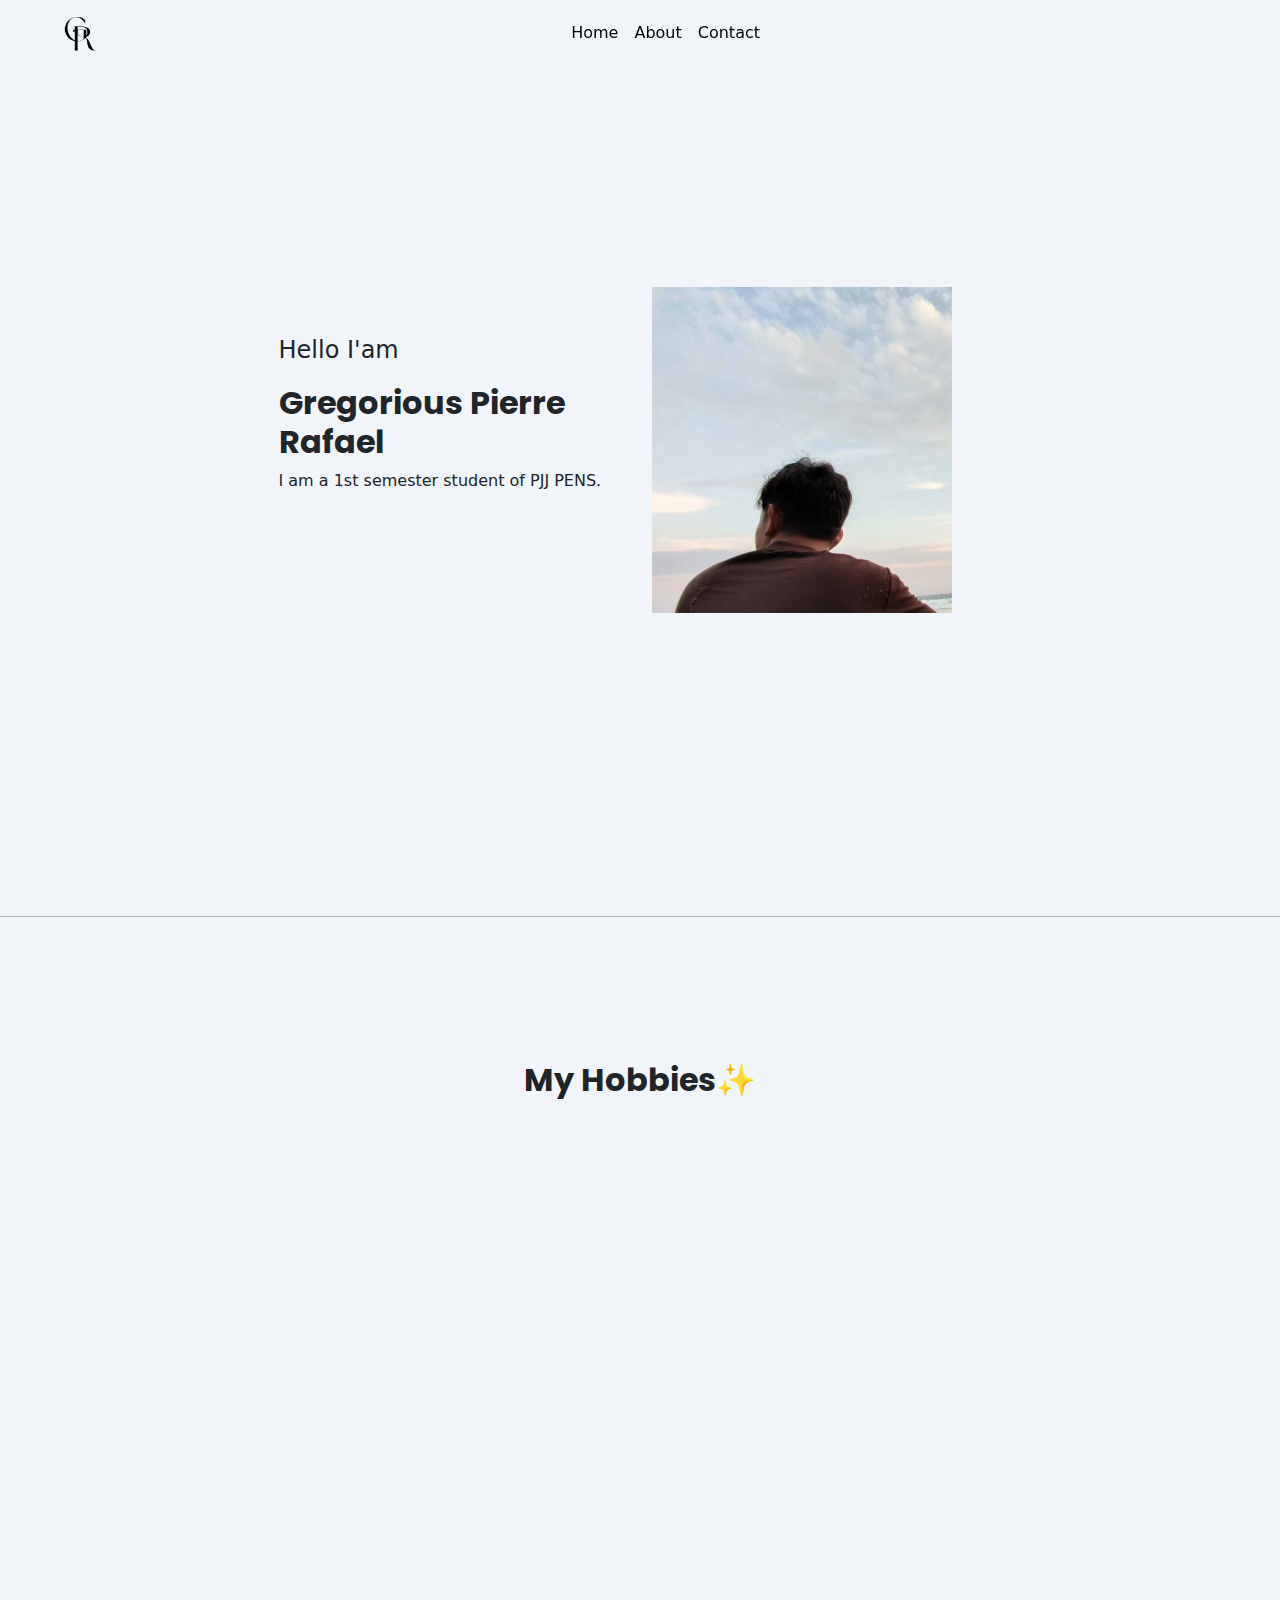
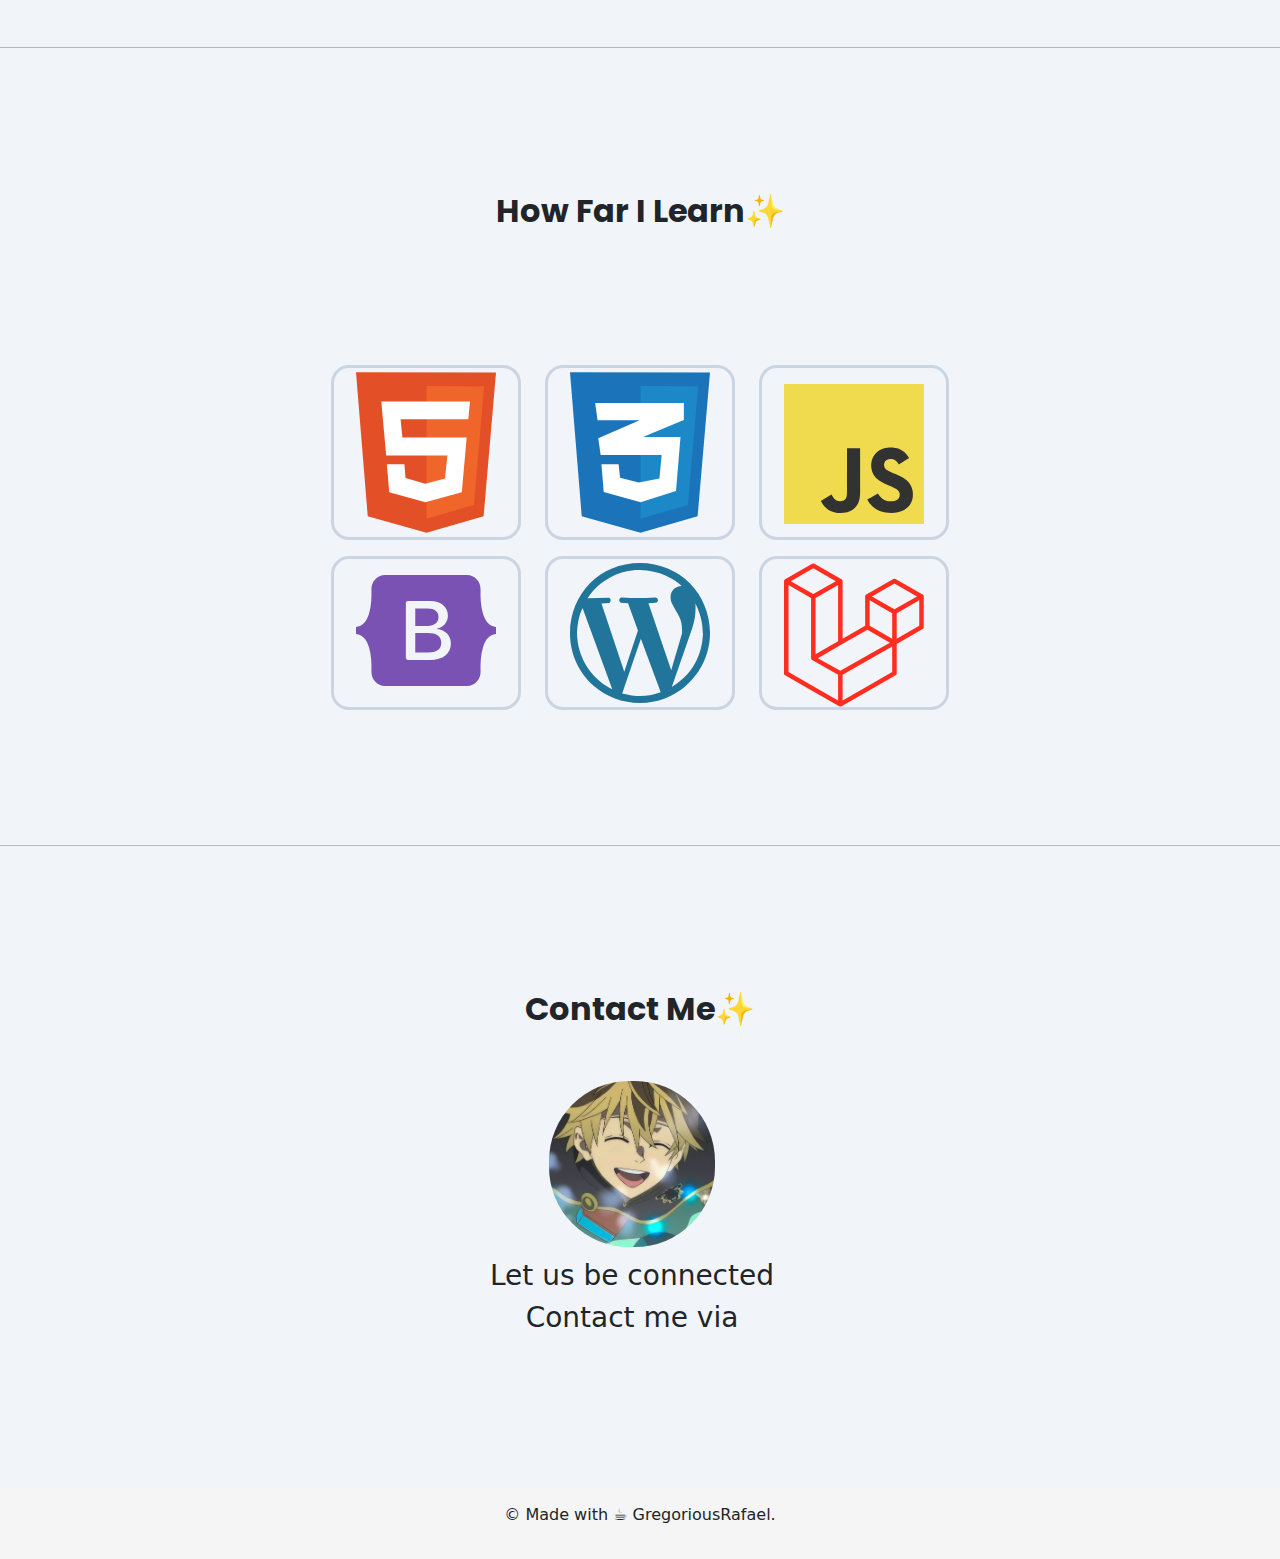
==== index.html @ 3166f062 "first commit" ====
<!DOCTYPE html>
<html lang="en">
  <head>
    <meta charset="utf-8" />
    <meta name="viewport" content="width=device-width, initial-scale=1" />
    <title>Portfolio Rafael</title>
    <link rel="shortcut icon" href="images/logo.png" type="image/x-icon">
    <link href="bootstrap/css/bootstrap.min.css" rel="stylesheet"/>
    <link rel="stylesheet" href="style.css">
    <link href="https://cdnjs.cloudflare.com/ajax/libs/font-awesome/5.15.4/css/all.min.css" rel="stylesheet">
    <link href="https://fonts.googleapis.com/css2?family=Poppins:wght@300;700&display=swap" rel="stylesheet">
  </head>
  <body>
    <!-- Navbar -->
    <nav class="navbar navbar-expand-lg navbar-light fixed-top bg-light blur-bg">
      <div class="container">
        <a class="navbar-brand ms-5" href="#"><img src="images/logo_bg.png" alt="" class="small-logo"></a>
        <button class="navbar-toggler" type="button" data-toggle="collapse" data-target="#navbarNav" aria-controls="navbarNav" aria-expanded="false" aria-label="Toggle navigation">
          <span class="navbar-toggler-icon"></span>
        </button>
      </div>
      <div class="collapse navbar-collapse" id="navbarNav">
        <div class="container me-7">
          <ul class="navbar-nav">
            <li class="nav-item active">
              <a class="nav-link class="no-select" onclick="delayNavigation(event, 'link1')" href="index.html">Home</a>
            </li>
            <li class="nav-item">
              <a class="nav-link class="no-select" onclick="delayNavigation(event, 'link2')" href="about.html">About</a>
            </li>
            <li class="nav-item">
              <a class="nav-link class="no-select" href="#kontak">Contact</a>
            </li>
          </ul>
        </div>
      </div>
    </nav>

    <!-- Header -->
    
    <div class="container d-flex justify-content-center align-items-center" style="height: 100vh;">
      <div class="row">
        <div class="col-md-6">
          <!-- Kolom teks -->
          <div class="text-column">
            <p class="mt-7 fs-4 no-select">Hello I'am</p>
            <h2 class="no-select">Gregorious Pierre Rafael</h2>
            <p class="no-select">I am a 1st semester student of PJJ PENS.</p>
          </div>
        </div>
        <div class="col-md-6">
          <!-- Kolom gambar -->
          <div class="image-column">
            <img src="images/me.jpg" alt="Deskripsi Gambar" class="img-fluid" id="scrollImage" style="max-width: 300px; height: auto; pointer-events: none;">
          </div>
        </div>
      </div>
    </div>
    
    <hr style="width: 100%; height: 20px; color: black;">
    <div class="container mt-8 mb-7">
      <h2 class="no-select text-center mb-7">My Hobbies<span>✨</span></h2>
      <div class="row no-select">
        <div class="col-md-3">
          <div class="card">
            <div class="card-body">
              <i class="fas fa-gamepad fs-7 "></i>
              <h3>Game</h3>
              <p>Gaming provides me with entertainment and an escape from everyday pressures, helping to reduce stress and creating fun.</p>
            </div>
          </div>
        </div>
        <div class="col-md-3">
          <div class="card mt-3">
            <div class="card-body">
              <i class="fas fa-swimmer fs-7"></i>
              <h3>Swimming</h3>
              <p>Being in the water gives freedom.</p>
            </div>
          </div>
        </div>
        <div class="col-md-3" >
          <div class="card">
            <div class="card-body">
              <i class="fas fa-camera fs-7"></i>
              <h3>Photography</h3>
              <p>Likes to capture the moment.</p>
            </div>
          </div>
        </div>
        <div class="col-md-3">
          <div class="card mt-3">
            <div class="card-body">
              <i class="fas fa-plane fs-7"></i>
              <h3>Traveling</h3>
              <p>I love the new scenery and the people's lives.</p>
            </div>
          </div>
        </div>
      </div>
    </div>


    <hr style="width: 100%; height: 20px; color: black;">
    <div class="container mt-8 mb-7">
      <h2 class="no-select text-center mb-7">How Far I Learn<span>✨</span></h2>
      <div class="row justify-content-center">
        <div class="col-2 text-center border-3 me-4">
          <img src="images/html.svg" class="img-fluid mt-1 mb-1" alt="Gambar 1" width="140">
        </div>
        <div class="col-2 text-center border-3 me-4">
          <img src="images/css.svg" class="img-fluid mt-1 mb-1" alt="Gambar 1" width="140">
        </div>
        <div class="col-2 text-center border-3 ">
          <img src="images/javascript.svg" class="img-fluid mt-3" alt="Gambar 3" width="140">
        </div>
        
      </div>
      <div class="row justify-content-center mt-3">
        <div class="col-2 text-center border-3 me-4">
          <img src="images/bootstrap.svg" class="img-fluid mt-3" alt="Gambar 4" width="140">
        </div>
        <div class="col-2 text-center border-3 me-4">
          <img src="images/wordpress.svg" class="img-fluid mt-1" alt="Gambar 5" width="140">
        </div>
        <div class="col-2 text-center border-3">
          <img src="images/laravel.svg" class="img-fluid mt-1" alt="Gambar 6" width="140">
        </div>
      </div>
    </div>

    <hr style="width: 100%; height: 20px; color: black;">
    <div class="container mt-8 mb-5">
      <h2 class="no-select text-center mb-5">Contact Me<span>✨</span></h2>
      <div class="row justify-content-center">
        <div class="col-2 text-center me-3">
          <img src="images/Luck.jpeg" class="img-fluid mt-1 mb-1" alt="Gambar 1" width="240" style="border-radius: 80px;">
        </div>
      </div>
      <div class="row justify-content-center">
        <div class="col-6 text-center me-3 mt-2">
          <h3>Let us be connected</h3>
          <h3>Contact me via</h3>
        </div>
      </div>
      <div class="container">
        <div class="row justify-content-center">
          <div class="col-4">
            <div class="card p-4" style="box-shadow: 0 0 10px rgba(0, 0, 0, 0.5); border: none;">
              <div class="row justify-content-around">
                <div class="col-2 text-center">
                  <a href="https://wa.me/085755303860" target="_blank" rel="noopener noreferrer">
                    <i class="fab fa-whatsapp-square fa-3x" style="color: black;"></i>
                  </a>
                </div>
                <div class="col-2 text-center">
                  <a href="https://www.instagram.com/whosipael" target="_blank" rel="noopener noreferrer">
                    <i class="fab fa-instagram-square fa-3x" style="color: black;"></i>
                  </a>
                </div>
                <div class="col-2 text-center">
                  <a href="mailto:youremail@example.com" target="_blank" rel="noopener noreferrer">
                    <i class="fas fa-envelope-square fa-3x" style="color: black;"></i>
                  </a>
                </div>
              </div>
            </div>
          </div>
        </div>
      </div>      
    </div>

    <footer class="text-center py-3" id="kontak">
      <div class="container">
        <p>&copy; Made with ☕ GregoriousRafael.</p>
      </div>
    </footer>

    <script src="bootstrap/js/bootstrap.min.js""></script>
    <script src="script.js""></script>
  </body>
</html>
---- style.css ----
@import url("https://fonts.googleapis.com/css2?family=Poppins:wght@300;700&display=swap");

/* Reset Margin dan Padding */
* {
  margin: 0;
  padding: 0;
  box-sizing: border-box;
}

/* Custom CSS */
body {
  margin: 0;
  background-color: #f1f5f9;
}

.no-select {
  -webkit-user-select: none; /* Safari */
  -moz-user-select: none; /* Firefox */
  -ms-user-select: none; /* Internet Explorer/Edge */
  user-select: none;
}

h2 {
  font-family: 'Poppins', sans-serif;
  font-weight: 700;
}

.mt-7 {
  margin-top: 45px;
}

.mt-8 {
  margin-top: 125px;
}

.mb-7 {
  margin-bottom: 135px;
}

.me-7 {
  margin-right: 500px;
}

.fs-7 {
    font-size: 36px;
}

.small-logo {
  max-width: 40px; /* Ubah ukuran maksimum sesuai kebutuhan */
  height: auto;
}

.navbar {
  background-color: transparent !important; /* Membuat navbar transparan */
}

.navbar-nav .nav-link {
  position: relative;
  color: #000; /* Warna teks default */
  text-decoration: none; /* Hapus garis bawah default */
}

.navbar-nav .nav-link:hover {
  text-decoration: none; /* Hapus underline default */
}

.navbar-nav .nav-link:hover::before {
  content: "";
  position: absolute;
  width: 100%;
  height: 2px; /* Ketebalan garis bawah saat hover */
  bottom: -2px; /* Jarak garis bawah dari teks */
  background-color: #000; /* Warna garis bawah saat hover */
}

.blur-bg {
  backdrop-filter: blur(10px);
  transition: backdrop-filter 0.3s ease-in-out;
}

.blur-bg.scrolled {
  backdrop-filter: blur(0px);
}



/* CSS untuk animasi */
@keyframes float {
  0%,
  100% {
    transform: translateY(0);
  }
  50% {
    transform: translateY(-10px);
  }
}

/* Terapkan animasi pada span */
span {
  display: inline-block;
  animation: float 2s ease-in-out infinite;
}

.border-3 {
  border: 2px solid #cbd5e1; /* Ubah warna atau style sesuai kebutuhan */
  border-radius: 18px;
}

.shadow {
  box-shadow: 0 0 10px rgba(0, 0, 0, 0.5); /* Ini adalah properti bayangan hitam */
  border-radius: 18px;
}

.card {
  opacity: 0;
  transform: translateY(30px);
  transition: opacity 0.5s ease-in-out, transform 0.5s ease-in-out;
  border: 3px solid #94a3b8; /* Menambahkan border dengan warna #94a3b8 sebesar 3px */
}

.card.animate {
  opacity: 1;
  transform: translateY(0);
}


.vertical-line {
  border-left: 3px solid black;
  height: 20vh; /* Menyesuaikan tinggi vertikal line dengan tinggi viewport */
  align-items: center;
  justify-content: center;
}

.animate-left {
  opacity: 0; /* Mulai dengan opacity 0 agar elemen tidak terlihat */
  transform: translateX(-50px); /* Geser ke kiri sejauh 50px */
  transition: opacity 0.5s ease, transform 1s ease; /* Animasi transition */
}

.animate-left.active {
  opacity: 1; /* Set opacity ke 1 untuk menampilkan elemen saat discroll */
  transform: translateX(0); /* Kembalikan posisi ke semula (tidak tergeser) */
}

.animate-right {
  opacity: 0; /* Mulai dengan opacity 0 agar elemen tidak terlihat */
  transform: translateX(50px); /* Geser ke kanan sejauh 50px */
  transition: opacity 0.5s ease, transform 1s ease; /* Animasi transition */
}

.animate-right.active {
  opacity: 1; /* Set opacity ke 1 untuk menampilkan elemen saat discroll */
  transform: translateX(0); /* Kembalikan posisi ke semula (tidak tergeser) */
}

footer {
  background-color: #f5f5f5; /* Warna latar belakang footer */
  padding: 20px 0;
  margin-top: 20px; /* Jika diperlukan untuk memberi jarak antara footer dan konten lainnya */
}

footer .container {
  position: relative;
}

footer .copyright {
  background-color: #000; /* Warna latar belakang hitam */
  color: #fff; /* Warna teks putih */
  padding: 10px 0;
  text-align: center;
  margin: 0; /* Hapus margin */
}
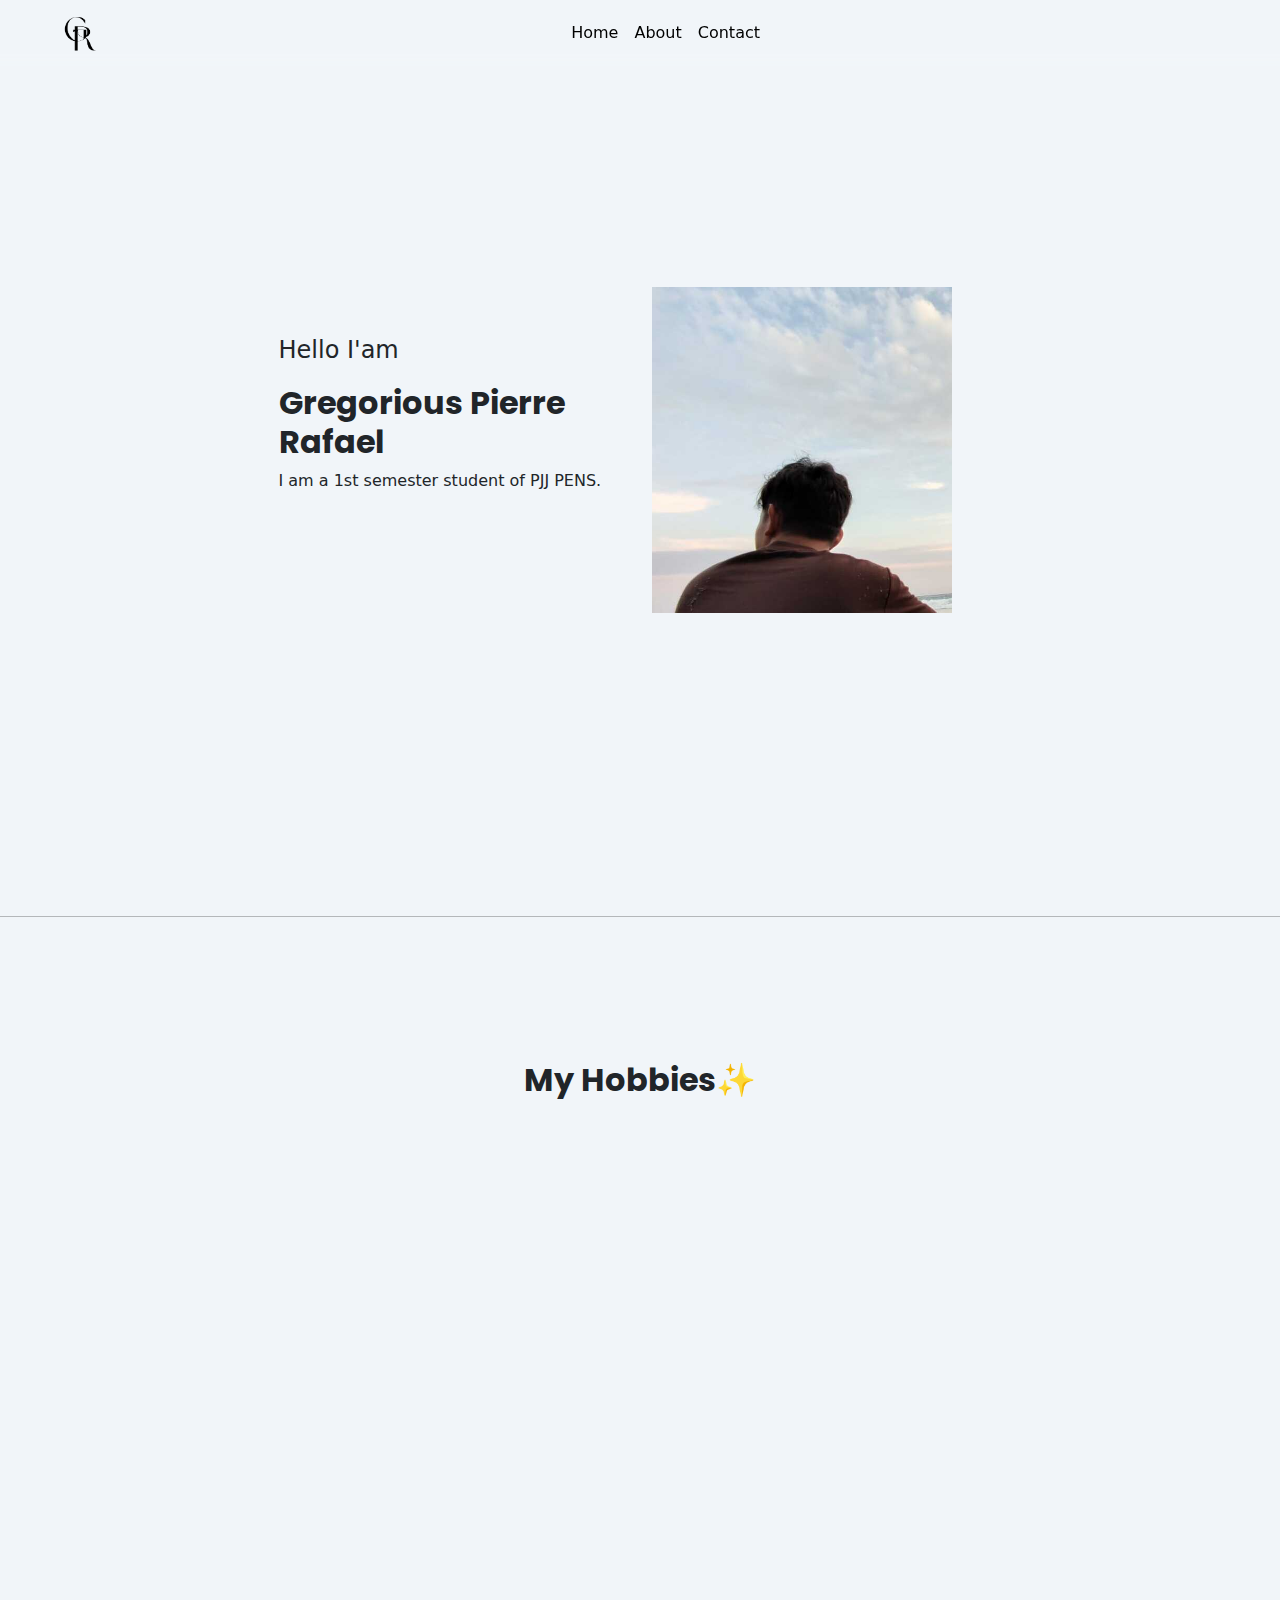
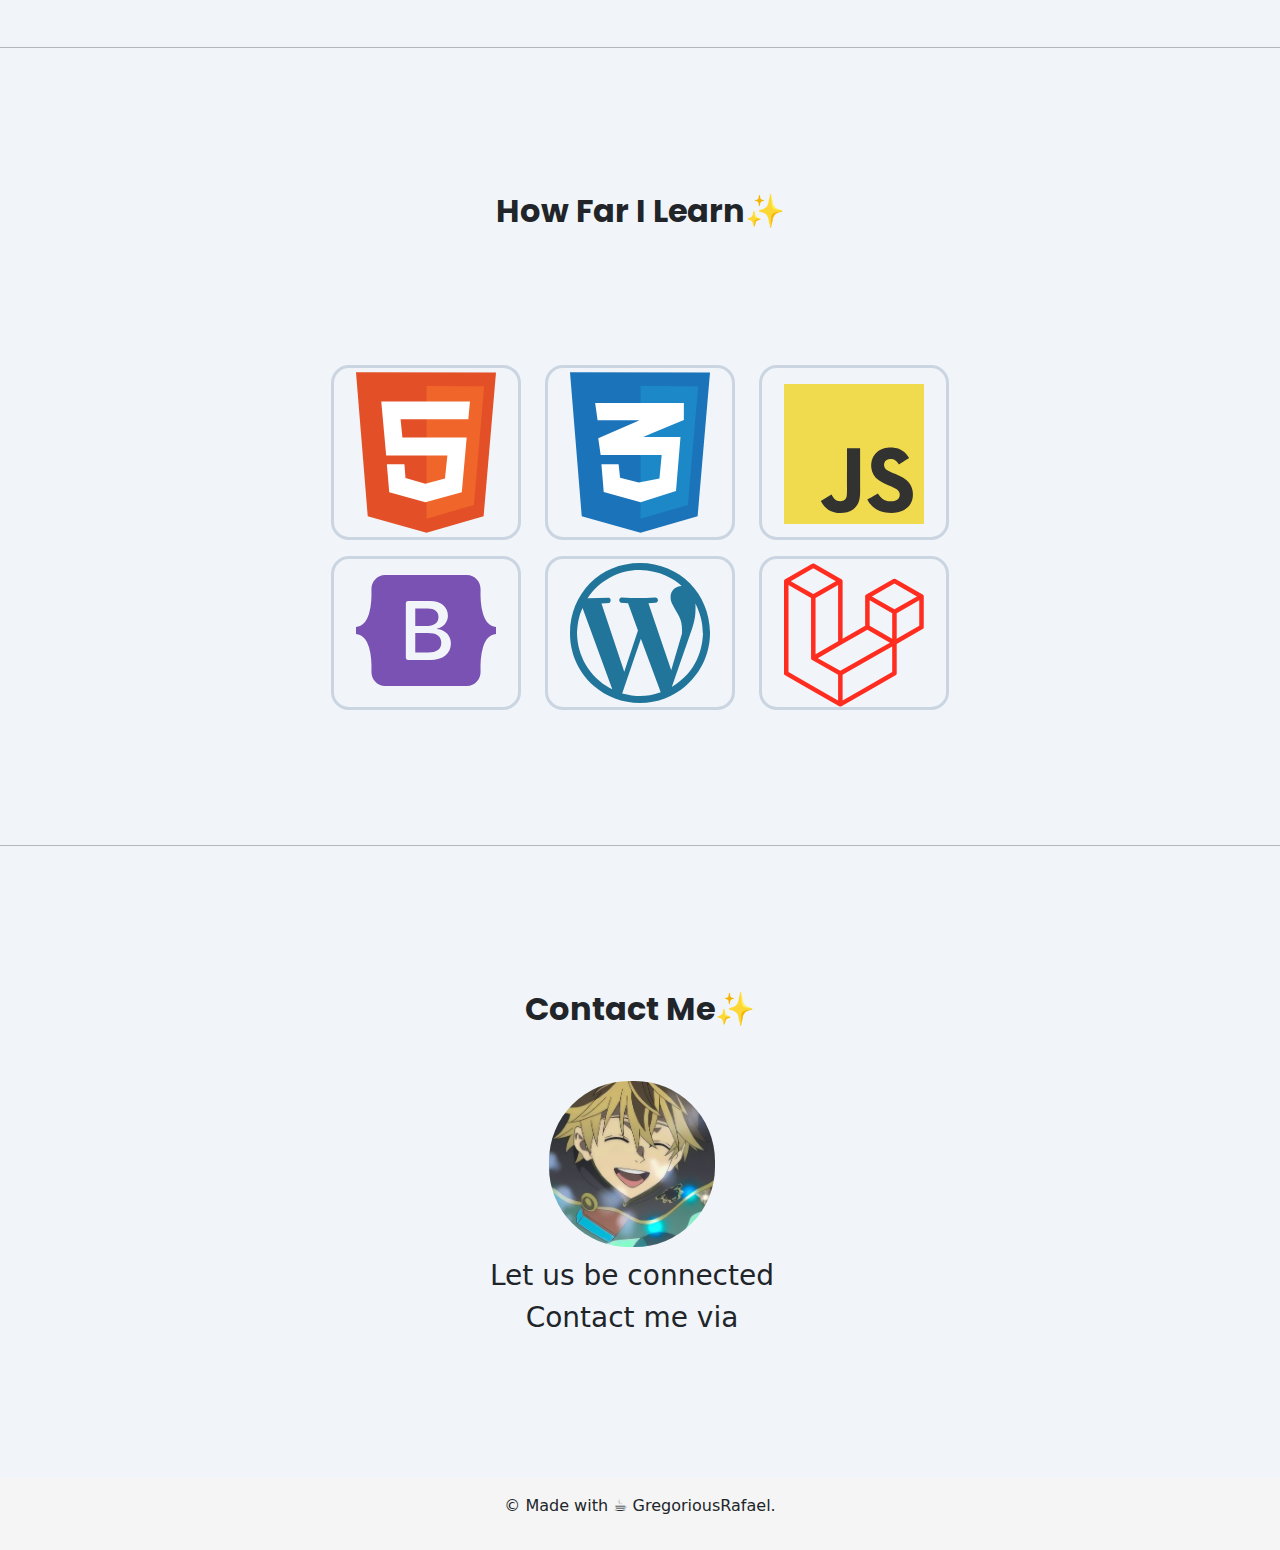
==== commit 57f83730: "memperbarui file index.html" ====
--- a/index.html
+++ b/index.html
@@ -145,29 +145,29 @@
       </div>
       <div class="container">
         <div class="row justify-content-center">
-          <div class="col-4">
+          <div class="col-8 col-md-4">
             <div class="card p-4" style="box-shadow: 0 0 10px rgba(0, 0, 0, 0.5); border: none;">
               <div class="row justify-content-around">
-                <div class="col-2 text-center">
+                <div class="col-4 col-md-3 text-center">
                   <a href="https://wa.me/085755303860" target="_blank" rel="noopener noreferrer">
-                    <i class="fab fa-whatsapp-square fa-3x" style="color: black;"></i>
+                    <i class="fab fa-whatsapp-square fa-3x fa-lg" style="color: black;"></i>
                   </a>
                 </div>
-                <div class="col-2 text-center">
+                <div class="col-4 col-md-3 text-center">
                   <a href="https://www.instagram.com/whosipael" target="_blank" rel="noopener noreferrer">
-                    <i class="fab fa-instagram-square fa-3x" style="color: black;"></i>
+                    <i class="fab fa-instagram-square fa-3x fa-lg" style="color: black;"></i>
                   </a>
                 </div>
-                <div class="col-2 text-center">
+                <div class="col-4 col-md-3 text-center">
                   <a href="mailto:youremail@example.com" target="_blank" rel="noopener noreferrer">
-                    <i class="fas fa-envelope-square fa-3x" style="color: black;"></i>
+                    <i class="fas fa-envelope-square fa-3x fa-lg" style="color: black;"></i>
                   </a>
                 </div>
               </div>
             </div>
           </div>
         </div>
-      </div>      
+      </div>
     </div>
 
     <footer class="text-center py-3" id="kontak">
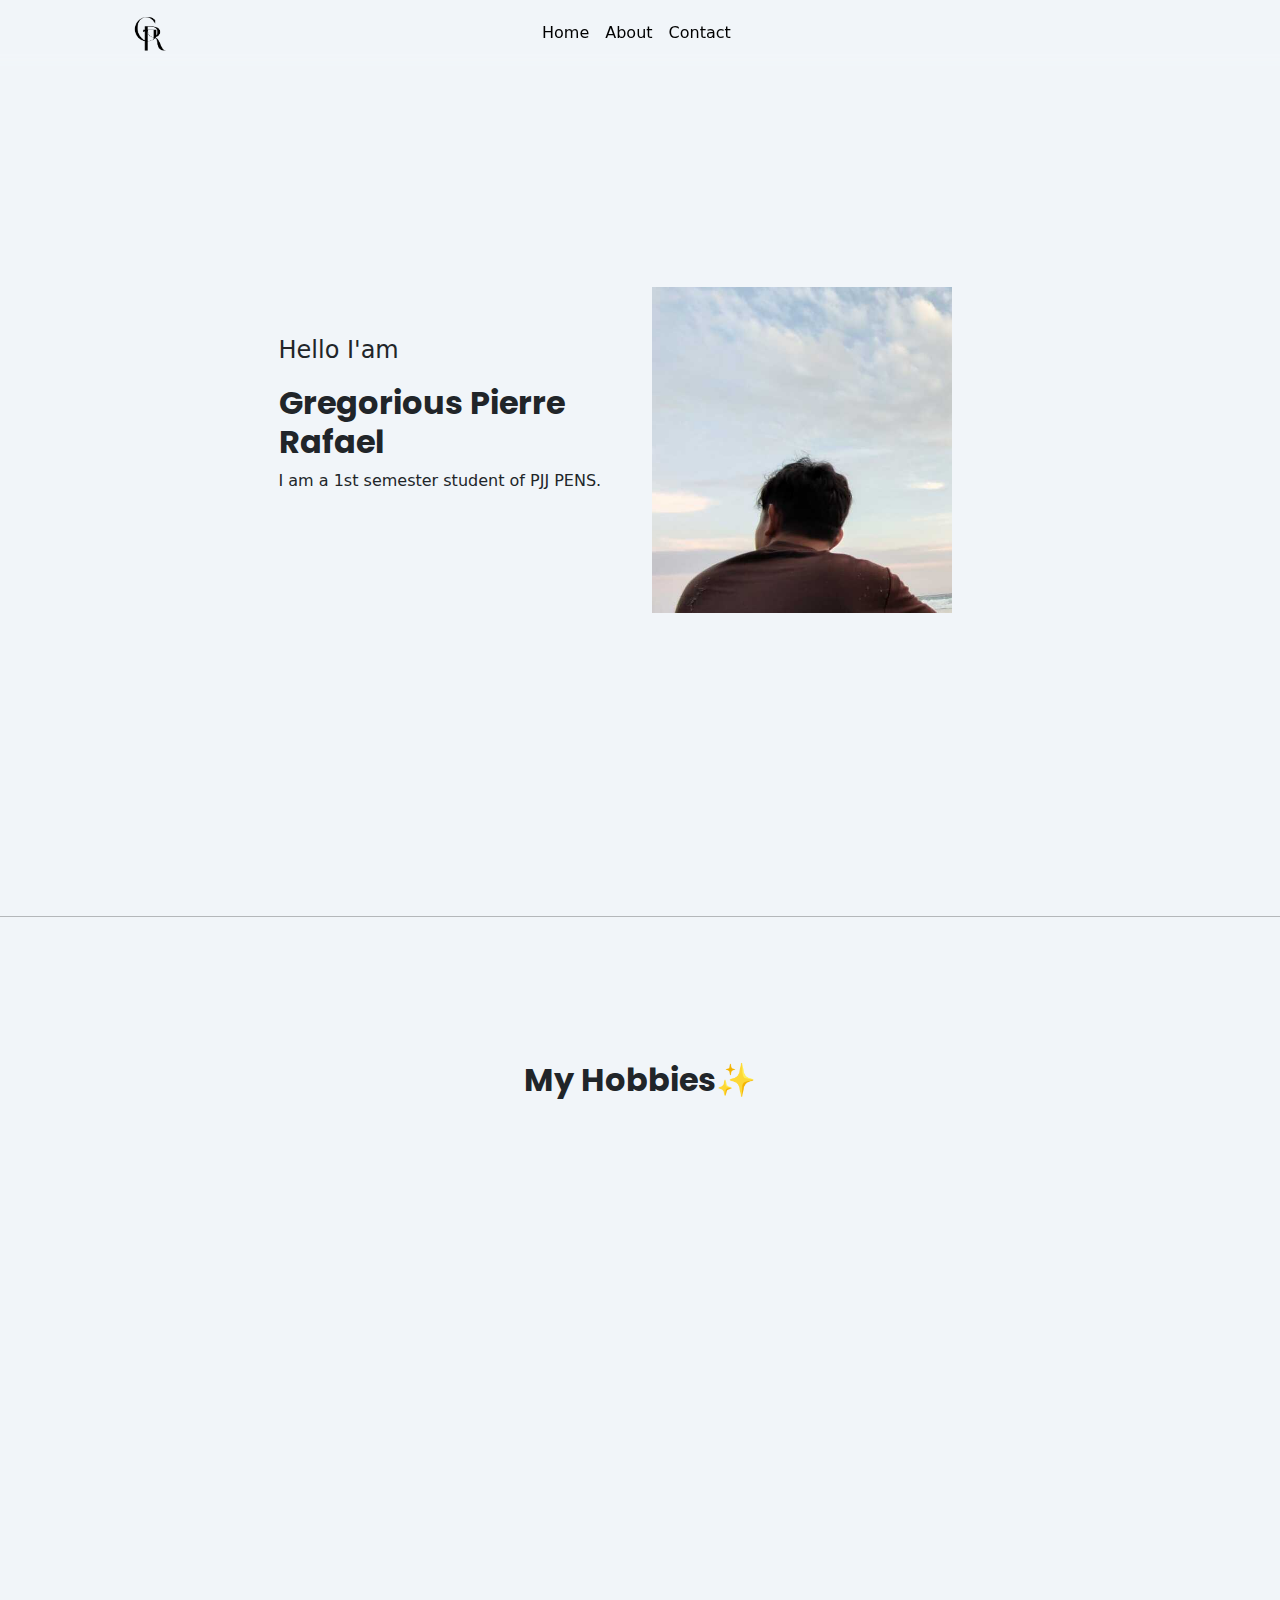
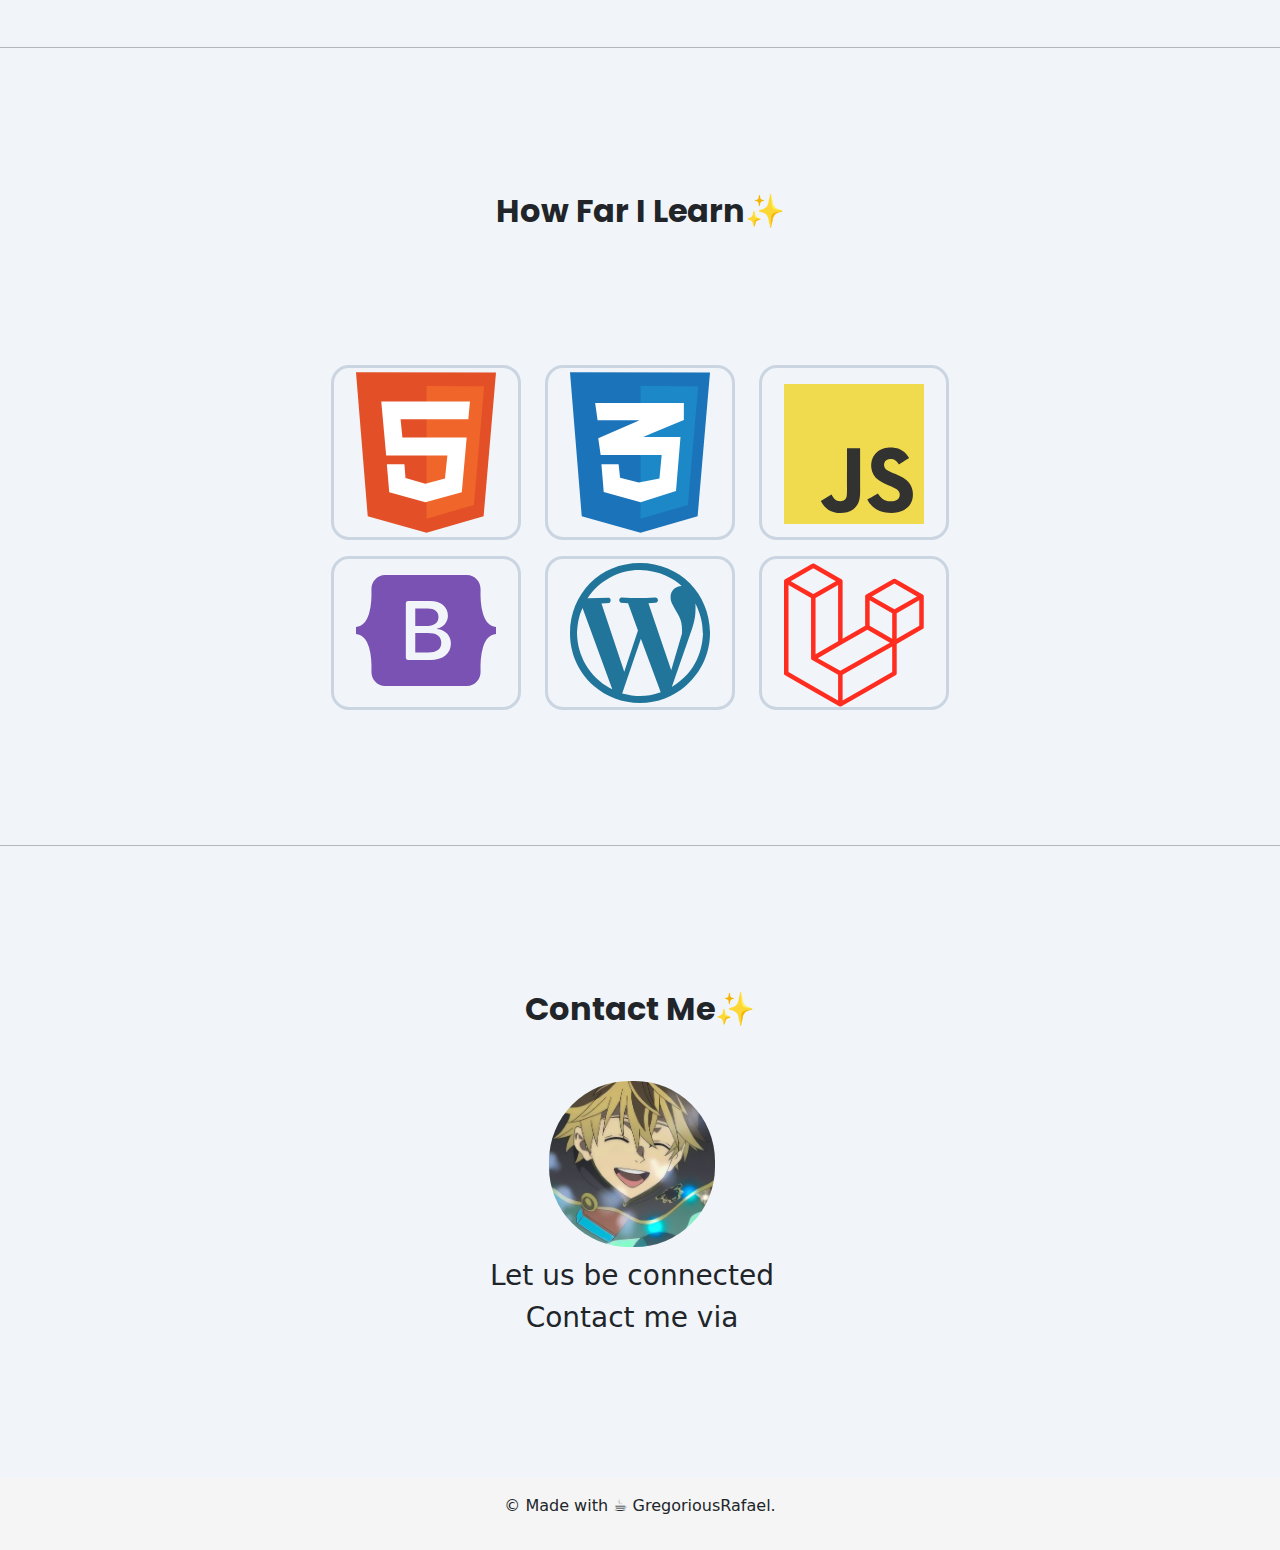
==== commit a4724e06: "new index.html" ====
--- a/index.html
+++ b/index.html
@@ -12,30 +12,28 @@
   </head>
   <body>
     <!-- Navbar -->
+
     <nav class="navbar navbar-expand-lg navbar-light fixed-top bg-light blur-bg">
       <div class="container">
-        <a class="navbar-brand ms-5" href="#"><img src="images/logo_bg.png" alt="" class="small-logo"></a>
-        <button class="navbar-toggler" type="button" data-toggle="collapse" data-target="#navbarNav" aria-controls="navbarNav" aria-expanded="false" aria-label="Toggle navigation">
+        <a class="navbar-brand ms-5" href="#"><img src="images/logo_bg.png" alt="" class="small-logo" style="margin-right: 300px;"></a>
+        <button class="navbar-toggler" type="button" data-bs-toggle="collapse" data-bs-target="#navbarNav" aria-controls="navbarNav" aria-expanded="false" aria-label="Toggle navigation">
           <span class="navbar-toggler-icon"></span>
         </button>
-      </div>
-      <div class="collapse navbar-collapse" id="navbarNav">
-        <div class="container me-7">
-          <ul class="navbar-nav">
+        <div class="collapse navbar-collapse" id="navbarNav">
+          <ul class="navbar-nav ms-5">
             <li class="nav-item active">
-              <a class="nav-link class="no-select" onclick="delayNavigation(event, 'link1')" href="index.html">Home</a>
+              <a class="nav-link" onclick="delayNavigation(event, 'link1')" href="index.html">Home</a>
             </li>
             <li class="nav-item">
-              <a class="nav-link class="no-select" onclick="delayNavigation(event, 'link2')" href="about.html">About</a>
+              <a class="nav-link" onclick="delayNavigation(event, 'link2')" href="about.html">About</a>
             </li>
             <li class="nav-item">
-              <a class="nav-link class="no-select" href="#kontak">Contact</a>
+              <a class="nav-link" href="#kontak">Contact</a>
             </li>
           </ul>
         </div>
       </div>
     </nav>
-
     <!-- Header -->
     
     <div class="container d-flex justify-content-center align-items-center" style="height: 100vh;">
@@ -176,7 +174,7 @@
       </div>
     </footer>
 
-    <script src="bootstrap/js/bootstrap.min.js""></script>
+    <script src="bootstrap/js/bootstrap.min.js"></script>
     <script src="script.js""></script>
   </body>
 </html>
